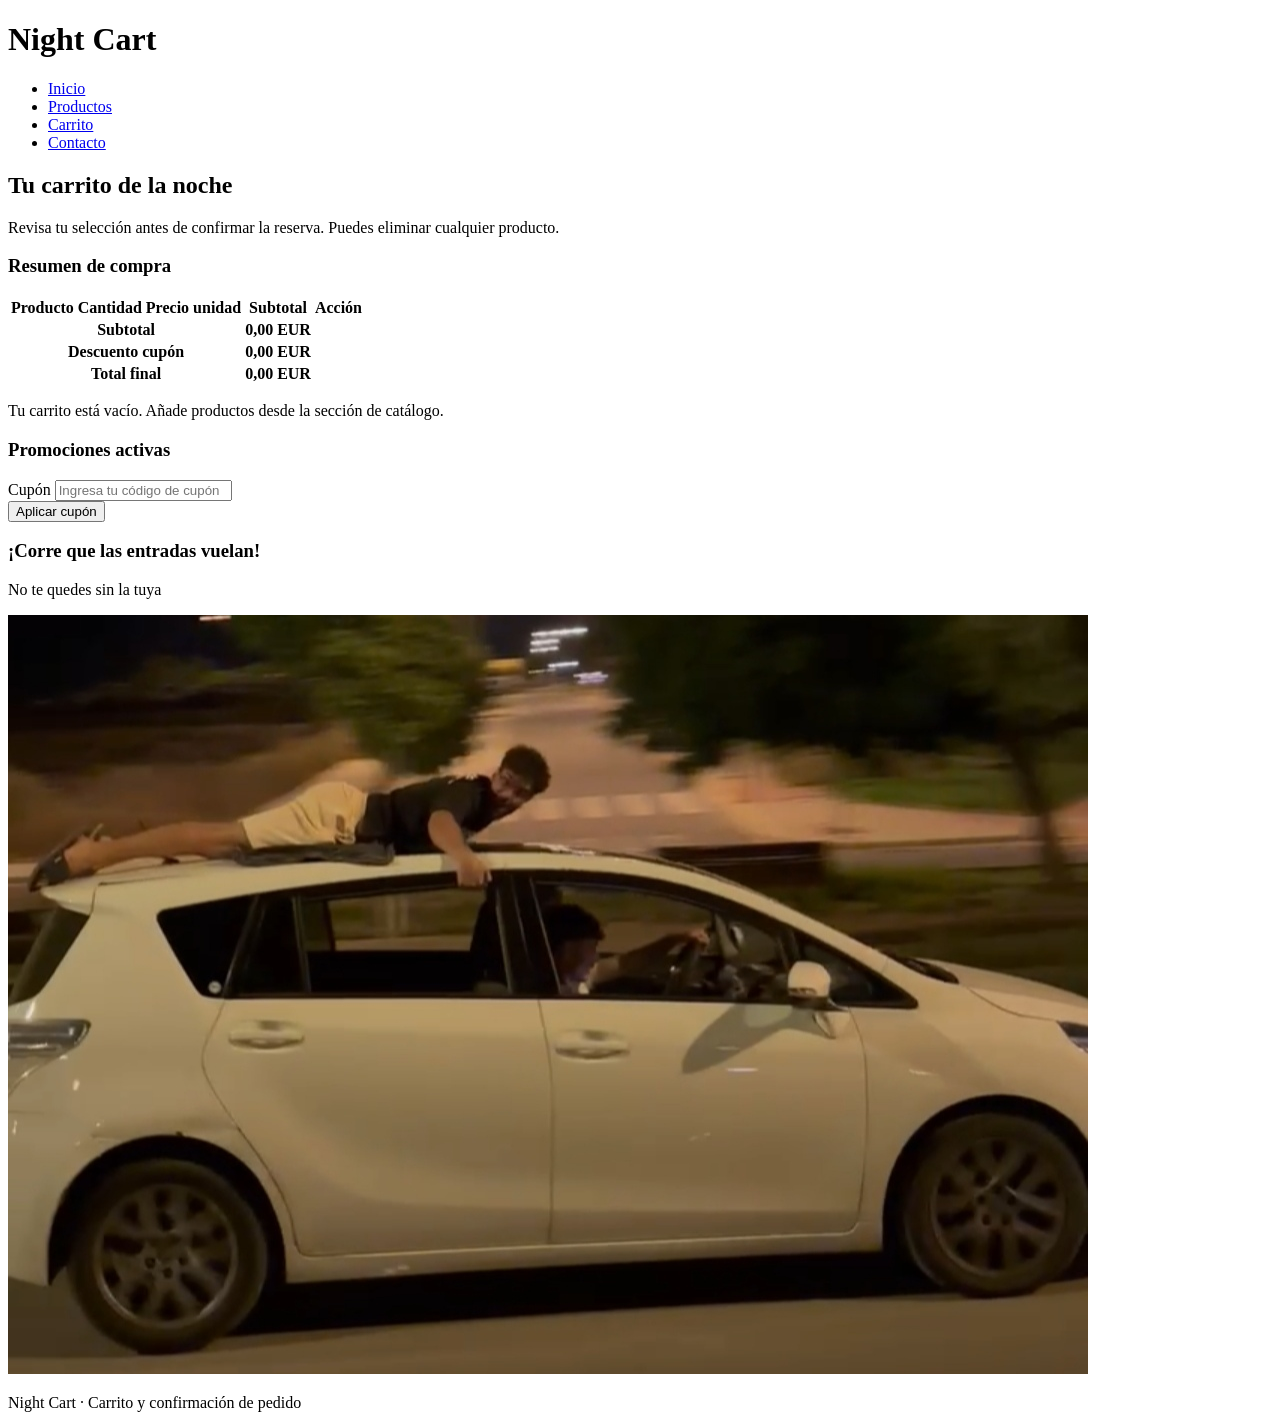
==== src/main/resources/static/carrito.html @ 79fcef26 "Subida del código terminado" ====
<!DOCTYPE html>
<html lang="es">
<head>
  <meta charset="UTF-8" />
  <meta name="viewport" content="width=device-width, initial-scale=1.0" />
  <meta name="description" content="Carrito de compra de Night Cart." />
  <title>Night Cart | Carrito</title>
  <link rel="stylesheet" href="styles.css" />
</head>
<body>
  <header class="site-header">
    <div class="container nav-wrap">
      <h1>Night Cart</h1>
      <nav aria-label="Navegación principal">
        <ul class="nav-list">
          <li><a href="index.html">Inicio</a></li>
          <li><a href="productos.html">Productos</a></li>
          <li><a href="carrito.html" class="active">Carrito</a></li>
          <li><a href="contacto.html">Contacto</a></li>
        </ul>
      </nav>
    </div>
  </header>

  <main class="container page-main">
    <section>
      <h2>Tu carrito de la noche</h2>
      <p>Revisa tu selección antes de confirmar la reserva. Puedes eliminar cualquier producto.</p>
    </section>

    <section class="card table-wrap">
      <h3>Resumen de compra</h3>
      <table>
        <thead>
          <tr>
            <th>Producto</th>
            <th>Cantidad</th>
            <th>Precio unidad</th>
            <th>Subtotal</th>
            <th>Acción</th>
          </tr>
        </thead>
        <tbody></tbody>
        <tfoot>
          <tr>
            <th colspan="3">Subtotal</th>
            <th>0,00 EUR</th>
            <th></th>
          </tr>
          <tr>
            <th colspan="3">Descuento cupón</th>
            <th>0,00 EUR</th>
            <th></th>
          </tr>
          <tr>
            <th colspan="3">Total final</th>
            <th>0,00 EUR</th>
            <th></th>
          </tr>
        </tfoot>
      </table>
      <p class="empty-message" id="carritoVacio">Tu carrito está vacío. Añade productos desde la sección de catálogo.</p>
    </section>

    <section class="card">
      <h3>Promociones activas</h3>
      <form id="cuponForm">
        <div class="form-grid">
          <label for="cupon">Cupón</label>
          <input id="cupon" name="cupon" type="text" placeholder="Ingresa tu código de cupón" />
        </div>
        <button type="button" class="btn" id="aplicarCuponBtn">Aplicar cupón</button>
        <p class="cart-feedback" id="cuponFeedback"></p>
      </form>
    </section>

    <section class="card promo-section">
      <h3>¡Corre que las entradas vuelan!</h3>
      <p class="promo-text">No te quedes sin la tuya</p>
      <img src="assets/media/imagen-coche.jpeg" alt="Promoción de entradas limitadas" class="promo-image" />
    </section>
  </main>

  <footer class="site-footer">
    <div class="container">
      <p>Night Cart · Carrito y confirmación de pedido</p>
    </div>
  </footer>

  <script src="js/carrito.js"></script>
  <script src="js/carrito-ui.js"></script>
</body>
</html>
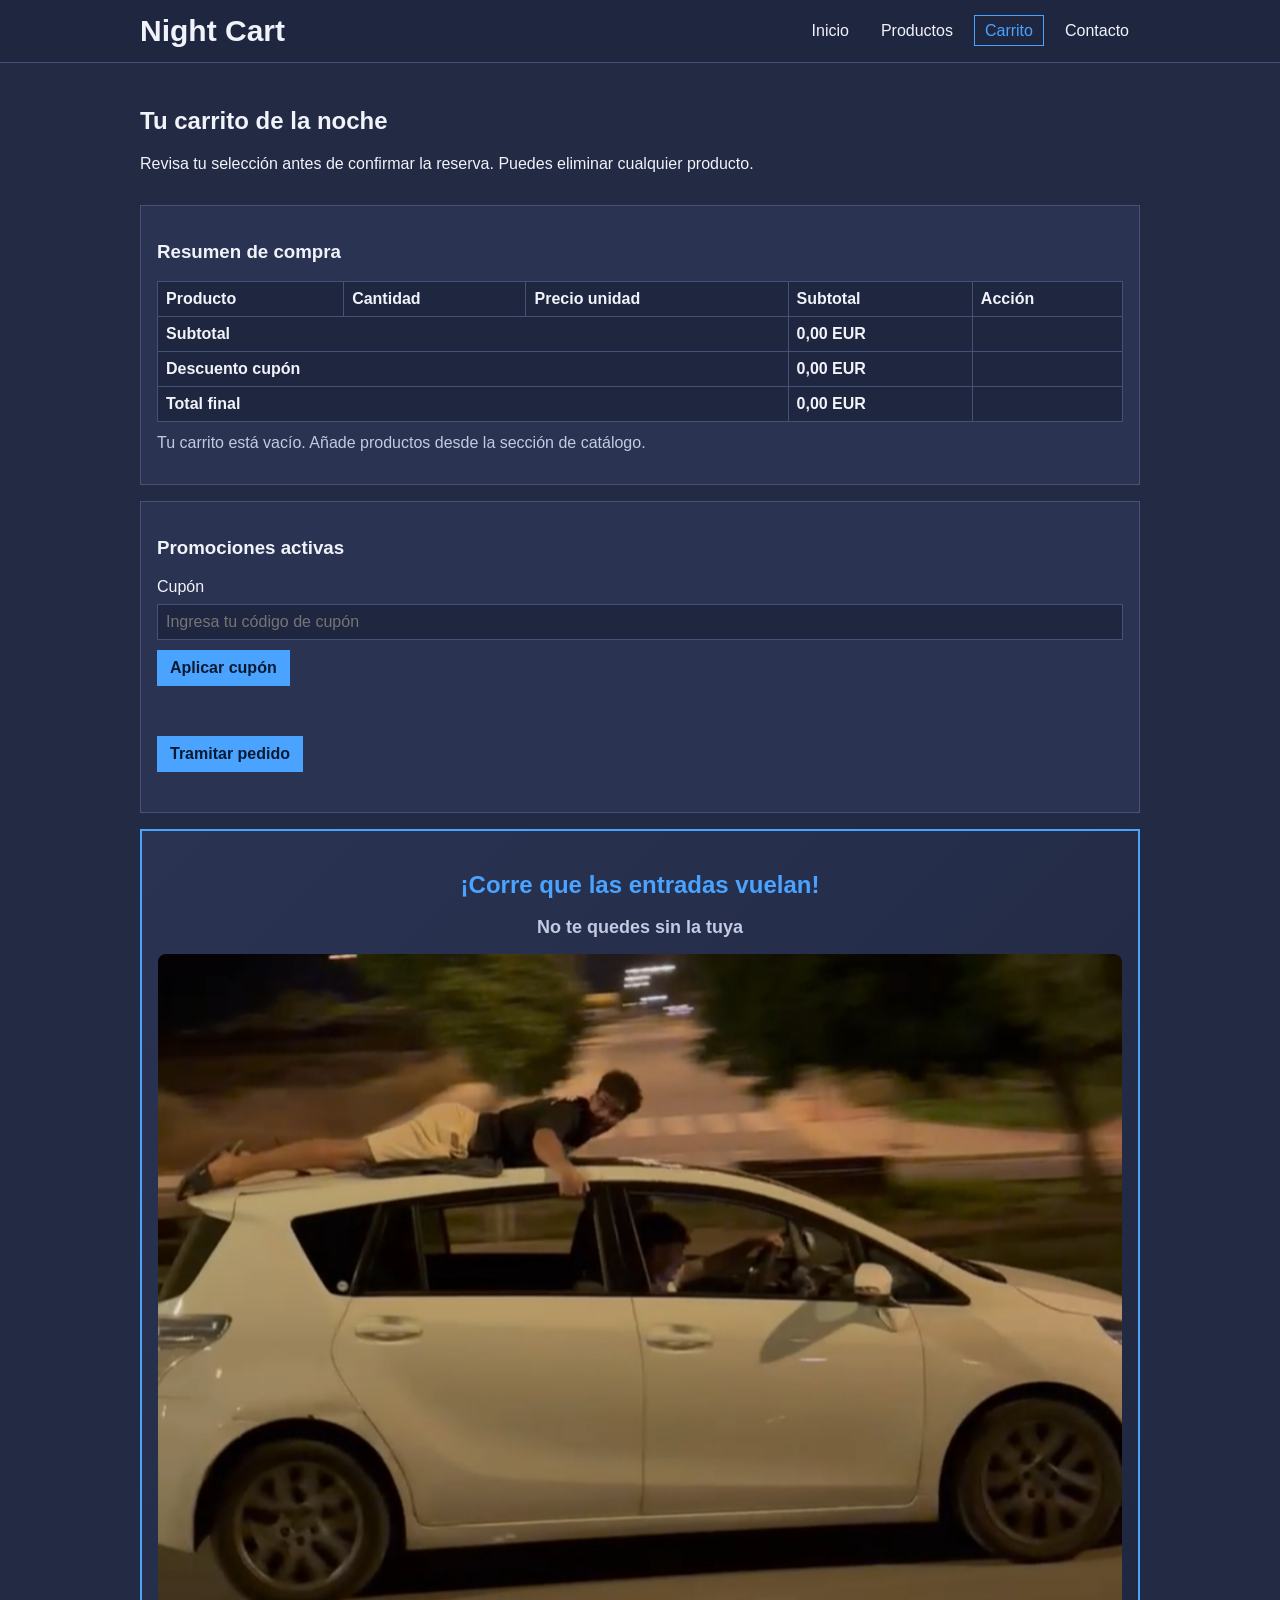
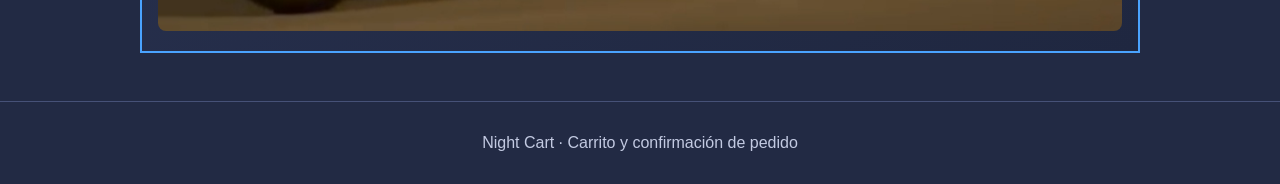
==== commit 733fe2bb: "El verdadero y final commit de la práctica" ====
--- a/src/main/resources/static/carrito.html
+++ b/src/main/resources/static/carrito.html
@@ -40,7 +40,7 @@
             <th>Acción</th>
           </tr>
         </thead>
-        <tbody></tbody>
+        <tbody id="carritoLineas"></tbody>
         <tfoot>
           <tr>
             <th colspan="3">Subtotal</th>
@@ -72,6 +72,11 @@
         <button type="button" class="btn" id="aplicarCuponBtn">Aplicar cupón</button>
         <p class="cart-feedback" id="cuponFeedback"></p>
       </form>
+
+      <div class="pedido-actions">
+        <button type="button" class="btn" id="tramitarPedidoBtn">Tramitar pedido</button>
+        <p class="cart-feedback" id="pedidoFeedback"></p>
+      </div>
     </section>
 
     <section class="card promo-section">
@@ -88,6 +93,5 @@
   </footer>
 
   <script src="js/carrito.js"></script>
-  <script src="js/carrito-ui.js"></script>
 </body>
 </html>
--- a/src/main/resources/static/styles.css
+++ b/src/main/resources/static/styles.css
@@ -0,0 +1,245 @@
+:root {
+  --bg: #222a44;
+  --card: #2a3352;
+  --text: #f1f3fa;
+  --muted: #c3cae2;
+  --line: #465177;
+  --accent: #4aa3ff;
+}
+
+* {
+  box-sizing: border-box;
+}
+
+body {
+  margin: 0;
+  font-family: "Aptos", "Segoe UI", "Roboto", "-apple-system", "BlinkMacSystemFont", sans-serif;
+  color: var(--text);
+  background-color: var(--bg);
+}
+
+.container {
+  width: 90%;
+  max-width: 1000px;
+  margin: 0 auto;
+}
+
+.site-header {
+  border-bottom: 1px solid var(--line);
+  background-color: #1f2740;
+}
+
+.nav-wrap {
+  display: flex;
+  justify-content: space-between;
+  align-items: center;
+  gap: 12px;
+  padding: 14px 0;
+}
+
+.nav-wrap h1 {
+  margin: 0;
+  font-size: 30px;
+}
+
+.nav-list {
+  margin: 0;
+  padding: 0;
+  list-style: none;
+  display: flex;
+  gap: 10px;
+}
+
+.nav-list a {
+  color: var(--text);
+  text-decoration: none;
+  padding: 6px 10px;
+  border: 1px solid transparent;
+}
+
+.nav-list a:hover,
+.nav-list a.active {
+  border-color: var(--accent);
+  color: var(--accent);
+}
+
+main {
+  padding: 24px 0;
+}
+
+.page-main {
+  display: grid;
+  gap: 16px;
+}
+
+.hero,
+.card {
+  background-color: var(--card);
+  border: 1px solid var(--line);
+  padding: 16px;
+}
+
+.card p,
+.card li,
+.hero p {
+  color: var(--muted);
+}
+
+.media-section img,
+.product-card img,
+video,
+audio {
+  display: block;
+  width: 100%;
+  border: 1px solid var(--line);
+  margin-bottom: 12px;
+}
+
+.table-wrap {
+  overflow-x: auto;
+}
+
+table {
+  width: 100%;
+  border-collapse: collapse;
+}
+
+th,
+td {
+  border: 1px solid var(--line);
+  padding: 8px;
+  text-align: left;
+}
+
+thead,
+tfoot {
+  background-color: #1e2640;
+}
+
+.product-grid {
+  display: grid;
+  gap: 16px;
+  grid-template-columns: repeat(3, 1fr);
+}
+
+.form-grid {
+  display: grid;
+  gap: 8px;
+}
+
+input,
+select,
+textarea,
+button {
+  font: inherit;
+}
+
+input,
+select,
+textarea {
+  width: 100%;
+  padding: 8px;
+  border: 1px solid var(--line);
+  background-color: #1f2740;
+  color: var(--text);
+}
+
+#producto {
+  flex: 1;
+  min-width: 200px;
+  padding: 8px;
+  border: 1px solid var(--line);
+  background-color: #1f2740;
+  color: var(--text);
+}
+
+#producto:disabled {
+  background-color: #151d2f;
+  color: #7a8aa0;
+  opacity: 0.6;
+  cursor: not-allowed;
+}
+
+#producto:not(:disabled) {
+  background-color: #1f2740;
+  color: var(--text);
+}
+
+.btn {
+  margin-top: 10px;
+  background-color: var(--accent);
+  border: 1px solid var(--accent);
+  color: #0a1a33;
+  font-weight: bold;
+  padding: 8px 12px;
+  cursor: pointer;
+}
+
+.btn-small {
+  margin-top: 0;
+  padding: 5px 10px;
+  font-size: 14px;
+}
+
+.cart-feedback {
+  margin: 0;
+  color: #9bd1ff;
+  min-height: 24px;
+}
+
+.pedido-actions {
+  margin-top: 1rem;
+}
+
+.empty-message {
+  margin-top: 12px;
+  color: var(--muted);
+}
+
+.site-footer {
+  margin-top: 24px;
+  border-top: 1px solid var(--line);
+  padding: 16px 0;
+  text-align: center;
+  color: var(--muted);
+}
+
+.promo-section {
+  text-align: center;
+  background: linear-gradient(135deg, #2a3352 0%, #1f2740 100%);
+  border: 2px solid var(--accent);
+}
+
+.promo-section h3 {
+  color: var(--accent);
+  font-size: 24px;
+  margin-bottom: 8px;
+}
+
+.promo-text {
+  color: #f1f3fa;
+  font-size: 18px;
+  font-weight: bold;
+  margin-bottom: 16px;
+}
+
+.promo-image {
+  max-width: 100%;
+  height: auto;
+  border-radius: 8px;
+}
+
+@media (max-width: 800px) {
+  .nav-wrap {
+    flex-direction: column;
+    align-items: flex-start;
+  }
+
+  .nav-list {
+    flex-wrap: wrap;
+  }
+
+  .product-grid {
+    grid-template-columns: 1fr;
+  }
+}
